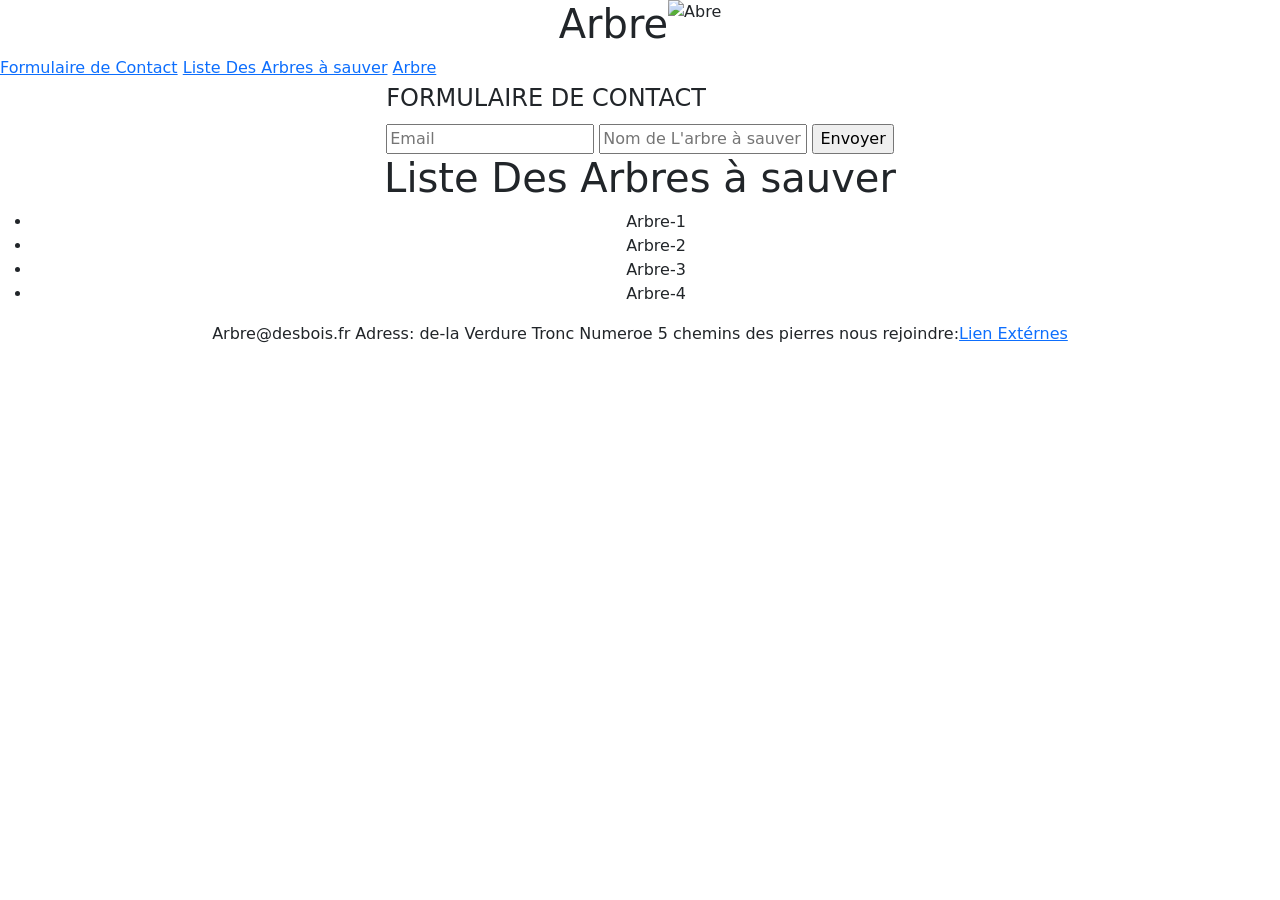
==== Arbre.html @ 78c7be0d "Création Css/HTML" ====
<!DOCTYPE html>
<html lang="fr">
<head>
    <meta charset="UTF-8">
    <meta name="viewport" content="width=device-width, initial-scale=1.0">
    <title>Abre</title>
    <link href="https://cdn.jsdelivr.net/npm/bootstrap@5.3.3/dist/css/bootstrap.min.css" rel="stylesheet"><!-- Bootstrap 5 (CDN) -->
    <link rel="stylesheet" href="./Arbre.css"><!--Chemin direction -->
</head>
<body>
<header class=" d-flex text-center justify-content-center">
    <h1>Arbre</h1>
<img src="" alt="Abre">
</header>
<nav class="">
<a href="#section">Formulaire de Contact</a>
<a href="#article">Liste Des Arbres à sauver</a>
<a href="#header">Arbre</a>
</nav>
<section class="d-flex justify-content-center">

    <!--Formulaire de contact-->
<form method="post" id="form" class="">
    <fieldset>
        <legend>FORMULAIRE DE CONTACT</legend>
    </fieldset>

    <input type="email" id="email" placeholder="Email">
    <input type="text" id="name" placeholder="Nom de L'arbre à sauver">
    <input type="submit" id="envoyer" value="Envoyer" class="Dav-zoom1 Dav-Neon-Vert">
</form>
</section>
 <article class="text-center ">  
    <h1>Liste Des Arbres à sauver</h1> 
<ul >
    <li class="Dav-li">Arbre-1</li>
    <li class="Dav-li">Arbre-2</li>
    <li class="Dav-li">Arbre-3</li>
    <li class="Dav-li">Arbre-4</li>
</ul>
</article>
<footer class="text-center">
Arbre@desbois.fr 
Adress: de-la Verdure Tronc Numeroe 5 chemins des pierres 
nous rejoindre:<a href="">Lien Extérnes</a>
</footer>
</body>
</html>
---- Arbre.css ----
/*li*/
.Dav-li::before {content: "✓";opacity: 0;position: absolute;left: 5px;transition: transform 0.4s ease, color 0.4s ease;}
.Dav-li:hover::before{opacity: 1;transform: scale(1.5);color: limegreen;}
.Dav-li:hover {color: limegreen;}

.Dav-zoom1:hover { transform: scale(1.1);}/*zoom hover*/
.Dav-Neon-Vert:hover {box-shadow: 0 0 20px #28a745, 0 0 40px #28a745;transform: scale(1.05);}/*Bouton*/
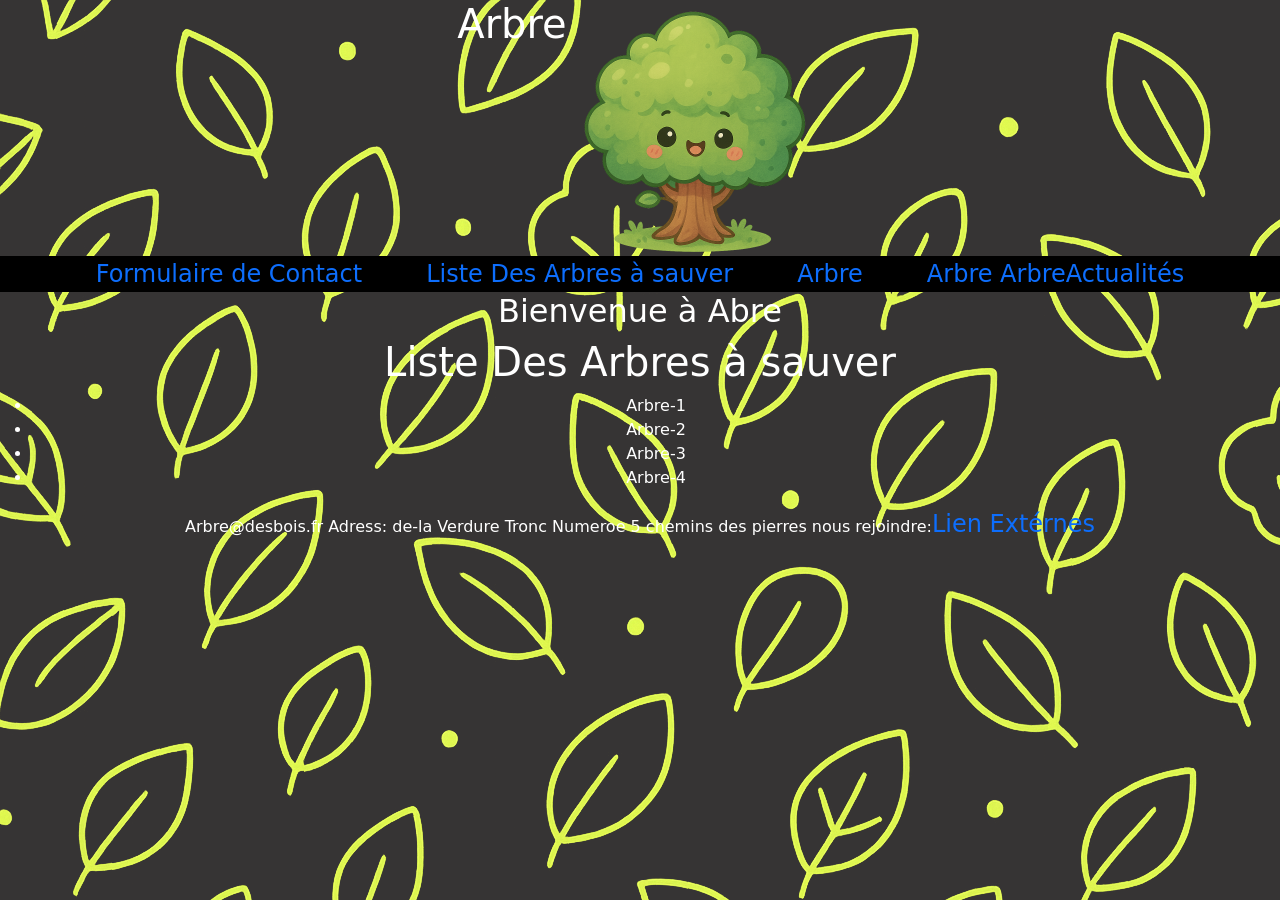
==== commit 66e7b843: "Création de menu carte Bootstrap" ====
--- a/Arbre.html
+++ b/Arbre.html
@@ -3,34 +3,25 @@
 <head>
     <meta charset="UTF-8">
     <meta name="viewport" content="width=device-width, initial-scale=1.0">
-    <title>Abre</title>
+    <title>Arbre</title>
     <link href="https://cdn.jsdelivr.net/npm/bootstrap@5.3.3/dist/css/bootstrap.min.css" rel="stylesheet"><!-- Bootstrap 5 (CDN) -->
     <link rel="stylesheet" href="./Arbre.css"><!--Chemin direction -->
 </head>
 <body>
 <header class=" d-flex text-center justify-content-center">
     <h1>Arbre</h1>
-<img src="" alt="Abre">
+<img src="./Images/Arbre.png" alt="Abre" width="20%">
 </header>
-<nav class="">
-<a href="#section">Formulaire de Contact</a>
-<a href="#article">Liste Des Arbres à sauver</a>
-<a href="#header">Arbre</a>
+<nav class="d-flex text-center justify-content-center">
+<a href="./ArbreContact.html">Formulaire de Contact</a>
+<a href="./ArbreActivités.html">Liste Des Arbres à sauver</a>
+<a href="./Arbre.html">Arbre</a>
+<a href="./ArbreActualités.html">Arbre ArbreActualités</a>
 </nav>
 <section class="d-flex justify-content-center">
-
-    <!--Formulaire de contact-->
-<form method="post" id="form" class="">
-    <fieldset>
-        <legend>FORMULAIRE DE CONTACT</legend>
-    </fieldset>
-
-    <input type="email" id="email" placeholder="Email">
-    <input type="text" id="name" placeholder="Nom de L'arbre à sauver">
-    <input type="submit" id="envoyer" value="Envoyer" class="Dav-zoom1 Dav-Neon-Vert">
-</form>
+    <h2>Bienvenue à Abre</h2>
 </section>
- <article class="text-center ">  
+ <article class="text-center">  
     <h1>Liste Des Arbres à sauver</h1> 
 <ul >
     <li class="Dav-li">Arbre-1</li>
@@ -39,10 +30,10 @@
     <li class="Dav-li">Arbre-4</li>
 </ul>
 </article>
-<footer class="text-center">
-Arbre@desbois.fr 
+<footer class="d-flex text-center justify-content-center">
+<p>Arbre@desbois.fr 
 Adress: de-la Verdure Tronc Numeroe 5 chemins des pierres 
-nous rejoindre:<a href="">Lien Extérnes</a>
+nous rejoindre:<a href="">Lien Extérnes</a></p>
 </footer>
 </body>
 </html>
--- a/Arbre.css
+++ b/Arbre.css
@@ -1,7 +1,33 @@
+*{
+
+}
+body {
+    background-image: url("./Images/Fond.png") ;
+    background-color: rgb(54, 52, 52);
+    color: white;
+}
 /*li*/
-.Dav-li::before {content: "✓";opacity: 0;position: absolute;left: 5px;transition: transform 0.4s ease, color 0.4s ease;}
+.Dav-li::before {
+    content: "✓";
+    opacity: 0;position: 
+    absolute;left: 5px;
+    transition: transform 0.4s ease, color 0.4s ease;
+}
 .Dav-li:hover::before{opacity: 1;transform: scale(1.5);color: limegreen;}
 .Dav-li:hover {color: limegreen;}
 
 .Dav-zoom1:hover { transform: scale(1.1);}/*zoom hover*/
-.Dav-Neon-Vert:hover {box-shadow: 0 0 20px #28a745, 0 0 40px #28a745;transform: scale(1.05);}/*Bouton*/+.Dav-Neon-Vert:hover {box-shadow: 0 0 20px #28a745, 0 0 40px #28a745;transform: scale(1.05);}/*Bouton*/
+nav {
+    position: sticky;/*comme demmander*/
+    background-color: black;
+    gap:5%;
+}
+a{
+    text-decoration: none;
+    font-size: x-large;
+}
+form {
+    margin:10%;
+     gap:5%;
+}
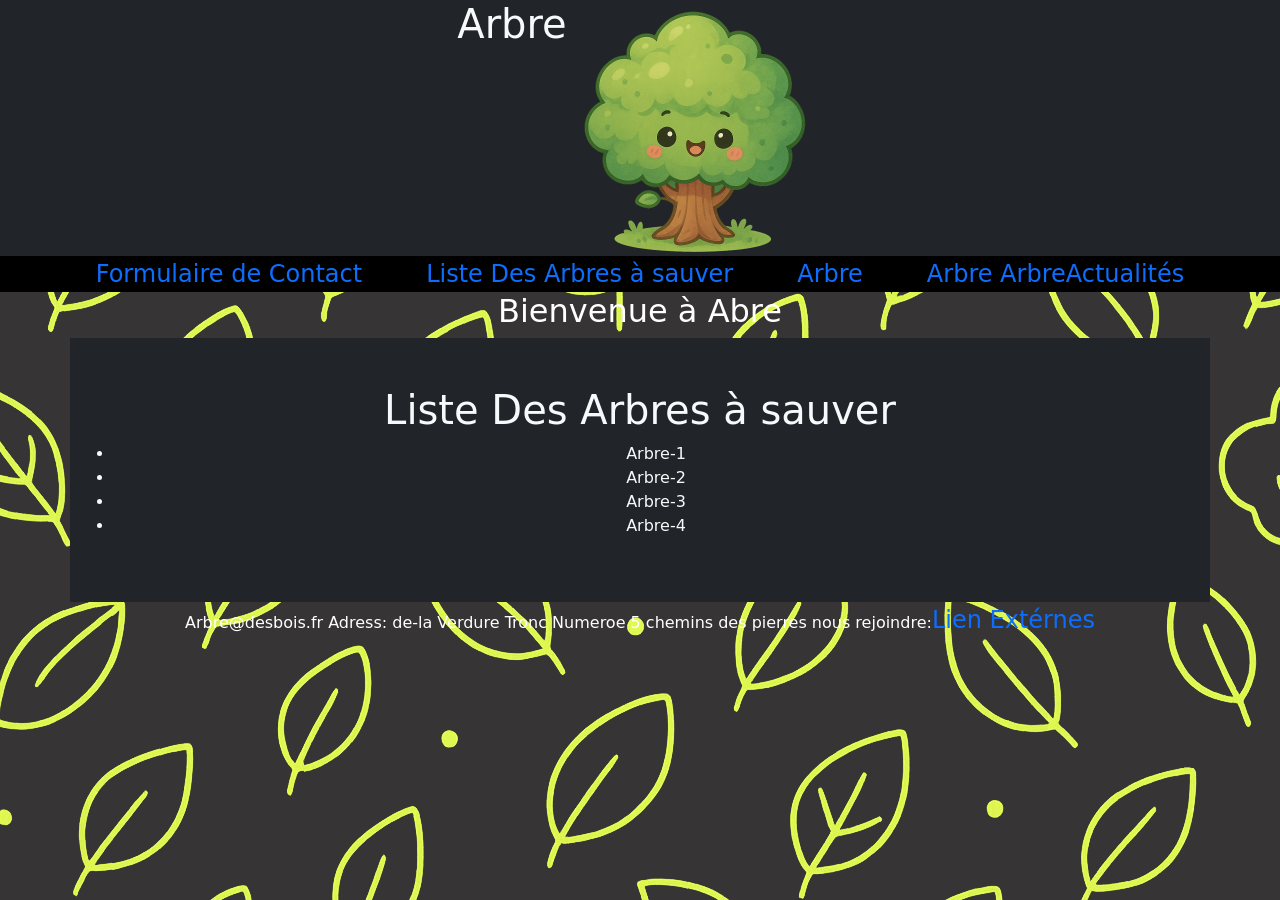
==== commit 5c22337d: "Retructuration CSS" ====
--- a/Arbre.html
+++ b/Arbre.html
@@ -8,7 +8,7 @@
     <link rel="stylesheet" href="./Arbre.css"><!--Chemin direction -->
 </head>
 <body>
-<header class=" d-flex text-center justify-content-center">
+<header class="d-flex text-center justify-content-center card-title bg-dark text-light">
     <h1>Arbre</h1>
 <img src="./Images/Arbre.png" alt="Abre" width="20%">
 </header>
@@ -21,7 +21,7 @@
 <section class="d-flex justify-content-center">
     <h2>Bienvenue à Abre</h2>
 </section>
- <article class="text-center">  
+ <article class="text-center card-title container py-5 bg-dark text-light"><!--Liste-->  
     <h1>Liste Des Arbres à sauver</h1> 
 <ul >
     <li class="Dav-li">Arbre-1</li>
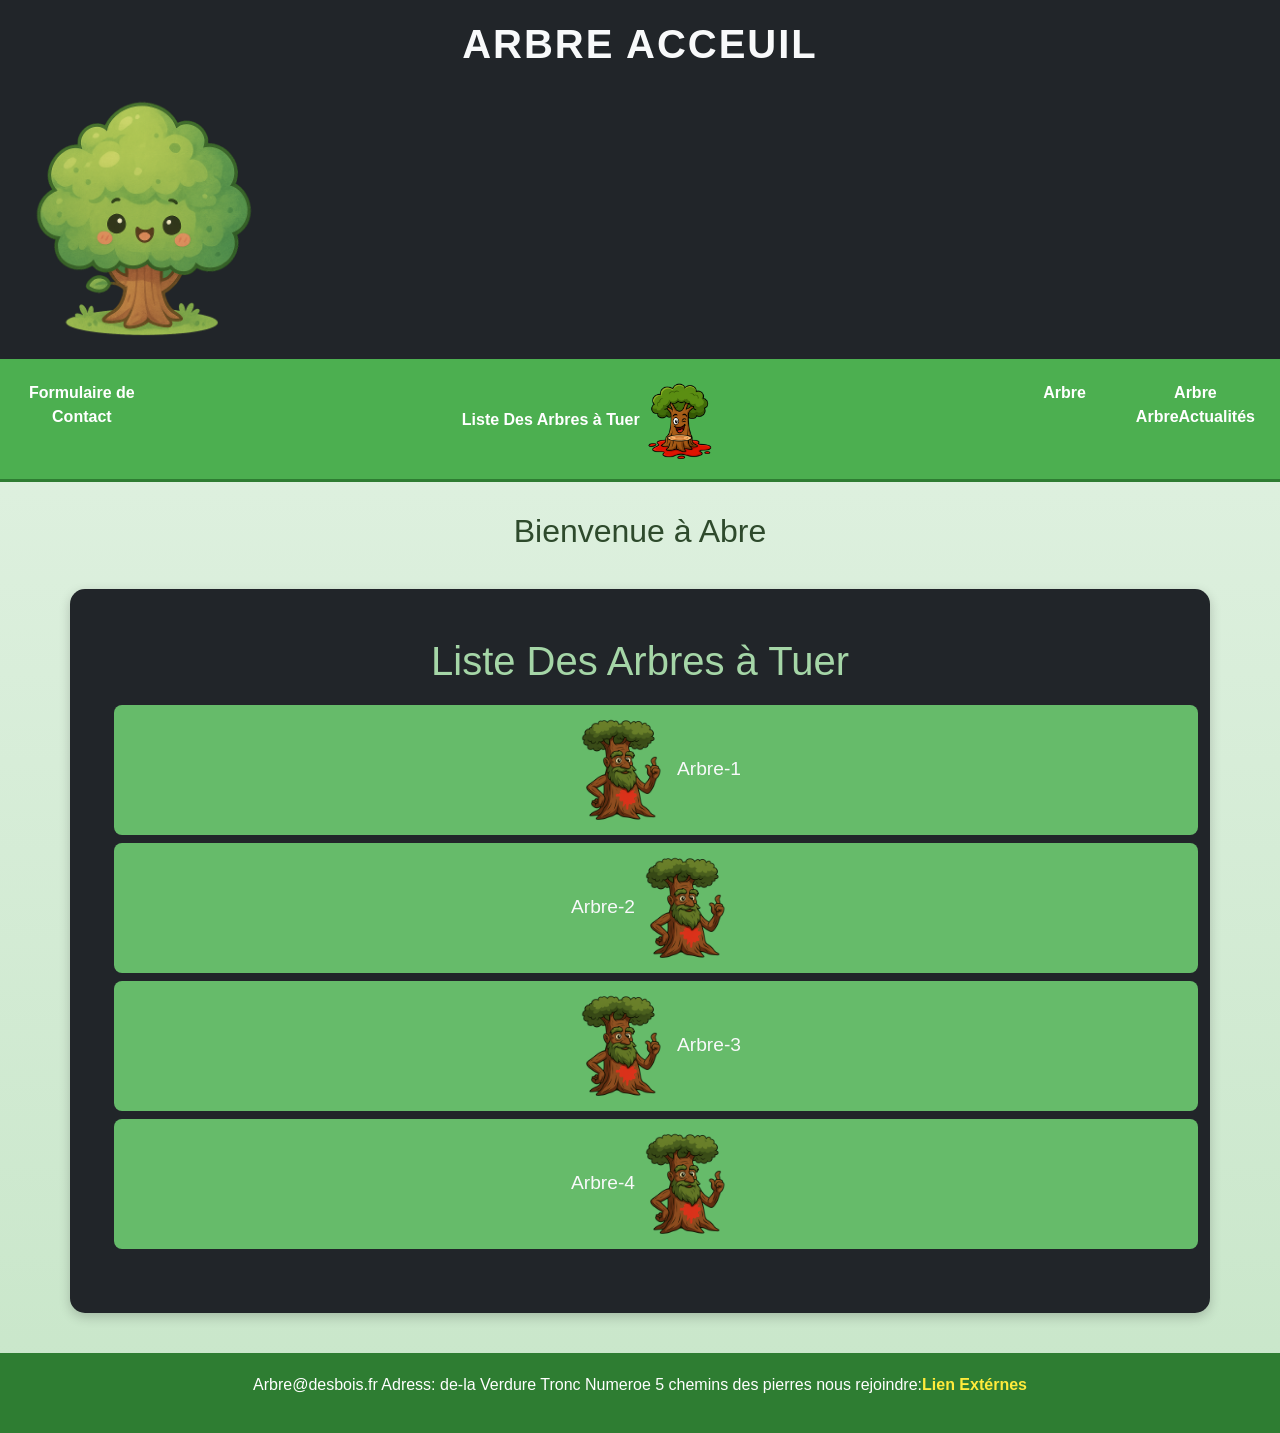
==== commit 28ead240: "Rajout d'images / Rajout élèments html" ====
--- a/Arbre.html
+++ b/Arbre.html
@@ -6,15 +6,16 @@
     <title>Arbre</title>
     <link href="https://cdn.jsdelivr.net/npm/bootstrap@5.3.3/dist/css/bootstrap.min.css" rel="stylesheet"><!-- Bootstrap 5 (CDN) -->
     <link rel="stylesheet" href="./Arbre.css"><!--Chemin direction -->
+        <link rel="icon" type="image/png" sizes="32x32" href="./Images/Arbre.png">
 </head>
 <body>
 <header class="d-flex text-center justify-content-center card-title bg-dark text-light">
-    <h1>Arbre</h1>
+    <h1>Arbre Acceuil</h1>
 <img src="./Images/Arbre.png" alt="Abre" width="20%">
 </header>
 <nav class="d-flex text-center justify-content-center">
 <a href="./ArbreContact.html">Formulaire de Contact</a>
-<a href="./ArbreActivités.html">Liste Des Arbres à sauver</a>
+<a href="./ArbreActivités.html">Liste Des Arbres à Tuer<img src="./Images/Arbre-3.png" width="10%" alt="Arbre-5"></a>
 <a href="./Arbre.html">Arbre</a>
 <a href="./ArbreActualités.html">Arbre ArbreActualités</a>
 </nav>
@@ -22,12 +23,12 @@
     <h2>Bienvenue à Abre</h2>
 </section>
  <article class="text-center card-title container py-5 bg-dark text-light"><!--Liste-->  
-    <h1>Liste Des Arbres à sauver</h1> 
+    <h1>Liste Des Arbres à Tuer</h1> 
 <ul >
-    <li class="Dav-li">Arbre-1</li>
-    <li class="Dav-li">Arbre-2</li>
-    <li class="Dav-li">Arbre-3</li>
-    <li class="Dav-li">Arbre-4</li>
+    <li class="Dav-li"><img src="./Images/Arbre-5.png" width="10%" alt="Arbre-1">Arbre-1</li>
+    <li class="Dav-li">Arbre-2<img src="./Images/Arbre-5.png" width="10%" alt="Arbre-2"></li>
+    <li class="Dav-li"><img src="./Images/Arbre-5.png" width="10%" alt="Arbre-3">Arbre-3</li>
+    <li class="Dav-li">Arbre-4<img src="./Images/Arbre-5.png" width="10%" alt="Arbre-4"></li>
 </ul>
 </article>
 <footer class="d-flex text-center justify-content-center">
--- a/Arbre.css
+++ b/Arbre.css
@@ -1,33 +1,165 @@
-*{
 
+/* Reset de base */
+* {
+    margin: 0;
+    padding: 0;
+    box-sizing: border-box;
 }
-body {
-    background-image: url("./Images/Fond.png") ;
-    background-color: rgb(54, 52, 52);
+
+
+body {/* Style général */
+    font-family: "Segoe UI", Tahoma, Geneva, Verdana, sans-serif;
+    background: linear-gradient(to bottom, #e8f5e9, #c8e6c9);
+    color: #2e4a2c;
+}
+header {
+    padding: 20px;
+    border-bottom: 4px solid #4caf50;
+    flex-direction: column;
+    gap: 15px;
+}
+header h1 {
+    font-size: 2.5rem;
+    font-weight: bold;
+    letter-spacing: 2px;
+    text-transform: uppercase;
+}
+nav {
+    background: #4caf50;
+    padding: 10px;
+    gap: 20px;
+    border-bottom: 3px solid #2e7d32;
+}
+nav a {
     color: white;
+    text-decoration: none;
+    font-weight: bold;
+    transition: all 0.3s ease-in-out;
+    padding: 8px 15px;
+    border-radius: 8px;
 }
-/*li*/
-.Dav-li::before {
-    content: "✓";
-    opacity: 0;position: 
-    absolute;left: 5px;
-    transition: transform 0.4s ease, color 0.4s ease;
+nav a:hover {
+    background: #2e7d32;
+    transform: scale(1.05);
 }
-.Dav-li:hover::before{opacity: 1;transform: scale(1.5);color: limegreen;}
-.Dav-li:hover {color: limegreen;}
+section {
+    margin: 30px 0;
+    text-align: center;
+}
+section h1 {
+    font-size: 2rem;
+    color: #1b5e20;
+}
+article {
+    border-radius: 15px;
+    max-width: 600px;
+    margin: auto;
+    box-shadow: 0 4px 12px rgba(0,0,0,0.2);
+}
+article h1 {
+    margin-bottom: 20px;
+    color: #a5d6a7;
+}
+ul {
+    list-style: none;
+}
+.Dav-li {
+    padding: 12px;
+    margin: 8px 0;
+    background: #66bb6a;
+    border-radius: 8px;
+    transition: background 0.3s ease, transform 0.2s ease;
+    font-size: 1.2rem;
+    font-weight: 500;
+}
+.Dav-li:hover {
+    background: #388e3c;
+    color: white;
+    transform: translateX(5px);
+}
+/* Footer */
+footer {
+    margin-top: 40px;
+    padding: 20px;
+    background: #2e7d32;
+    color: #fff;
+    flex-direction: column;
+    gap: 10px;
+}
+footer a {
+    color: #ffeb3b;
+    font-weight: bold;
+    text-decoration: none;
+}
 
-.Dav-zoom1:hover { transform: scale(1.1);}/*zoom hover*/
-.Dav-Neon-Vert:hover {box-shadow: 0 0 20px #28a745, 0 0 40px #28a745;transform: scale(1.05);}/*Bouton*/
-nav {
-    position: sticky;/*comme demmander*/
-    background-color: black;
-    gap:5%;
-}
-a{
-    text-decoration: none;
-    font-size: x-large;
+footer a:hover {
+    text-decoration: underline;
 }
 form {
-    margin:10%;
-     gap:5%;
+    max-width: 500px;
+    margin: 40px auto;
+    padding: 25px;
+    background: #f1f8e9;
+    border-radius: 15px;
+    box-shadow: 0 4px 15px rgba(0,0,0,0.2);
+    display: flex;
+    flex-direction: column;
+    gap: 20px;
 }
+
+fieldset {
+    border: 2px solid #4caf50;
+    border-radius: 10px;
+    padding: 10px 15px;
+    background: #e8f5e9;
+    text-align: center;
+}
+
+legend {
+    font-size: 1.3rem;
+    font-weight: bold;
+    color: #2e7d32;
+    padding: 0 10px;
+}
+
+/* Champs du formulaire */
+form input[type="text"],
+form input[type="email"] {
+    padding: 12px;
+    border: 2px solid #81c784;
+    border-radius: 10px;
+    outline: none;
+    font-size: 1rem;
+    transition: all 0.3s ease-in-out;
+    background: #ffffff;
+}
+
+form input[type="text"]:focus,
+form input[type="email"]:focus {
+    border-color: #388e3c;
+    box-shadow: 0 0 10px rgba(56, 142, 60, 0.5);
+}
+
+/* Bouton */
+#envoyer {
+    padding: 12px;
+    border: none;
+    border-radius: 12px;
+    font-size: 1.1rem;
+    font-weight: bold;
+    cursor: pointer;
+    background: #4caf50;
+    color: white;
+    transition: all 0.3s ease-in-out;
+}
+
+/* Classe spéciale */
+.Dav-Neon-Vert {
+    box-shadow: 0 0 8px #4caf50, 0 0 15px #81c784;
+}
+
+.Dav-zoom1:hover {
+    transform: scale(1.05);
+    background: #388e3c;
+    box-shadow: 0 0 12px #66bb6a, 0 0 20px #2e7d32;
+}
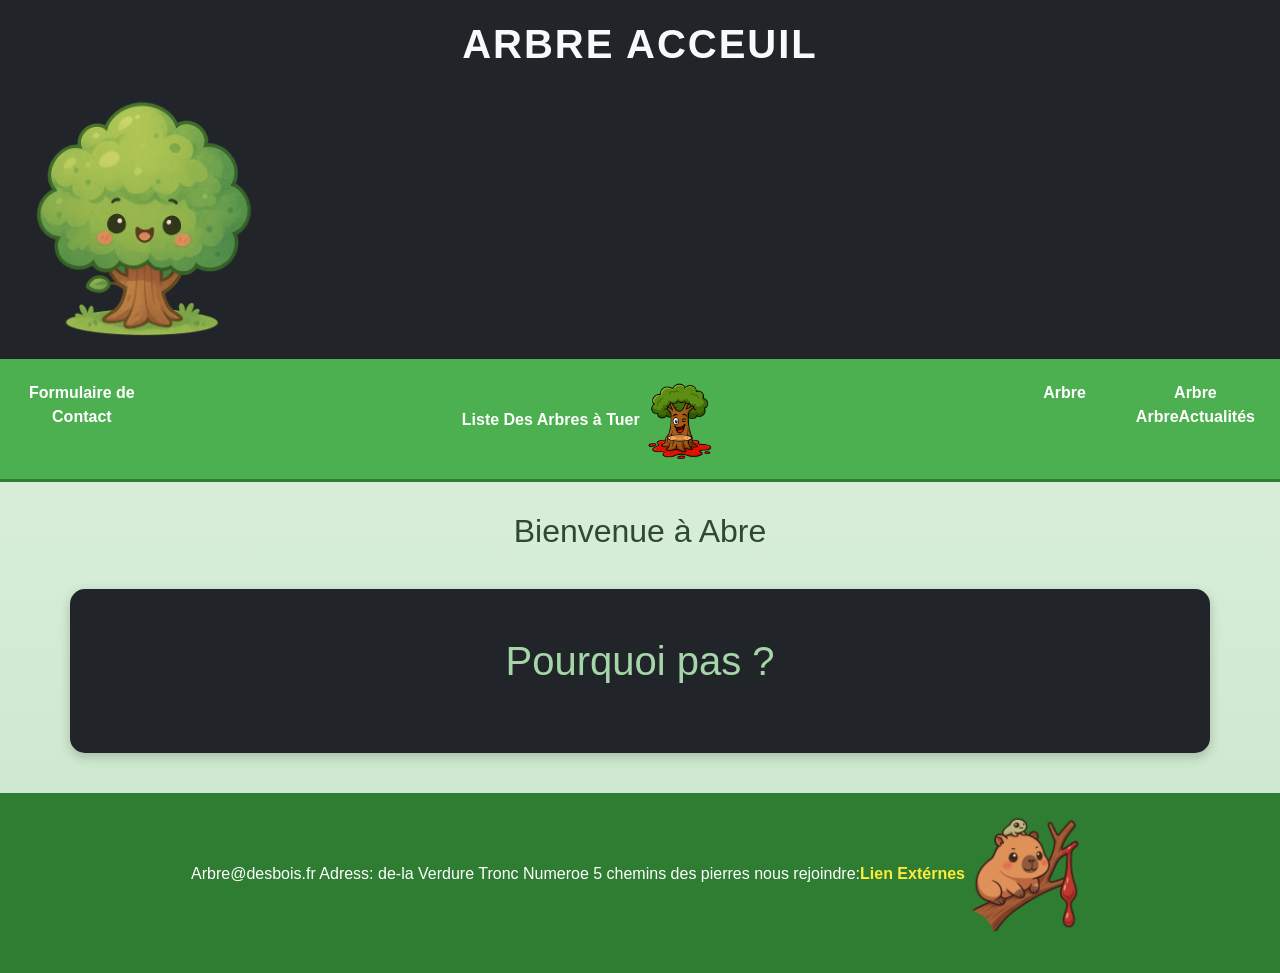
==== commit b6ac9e61: "Image footer" ====
--- a/Arbre.html
+++ b/Arbre.html
@@ -1,40 +1,39 @@
 <!DOCTYPE html>
 <html lang="fr">
+
 <head>
     <meta charset="UTF-8">
     <meta name="viewport" content="width=device-width, initial-scale=1.0">
     <title>Arbre</title>
-    <link href="https://cdn.jsdelivr.net/npm/bootstrap@5.3.3/dist/css/bootstrap.min.css" rel="stylesheet"><!-- Bootstrap 5 (CDN) -->
+    <link href="https://cdn.jsdelivr.net/npm/bootstrap@5.3.3/dist/css/bootstrap.min.css" rel="stylesheet">
+    <!-- Bootstrap 5 (CDN) -->
     <link rel="stylesheet" href="./Arbre.css"><!--Chemin direction -->
-        <link rel="icon" type="image/png" sizes="32x32" href="./Images/Arbre.png">
+    <link rel="icon" type="image/png" sizes="32x32" href="./Images/Arbre.png">
 </head>
+
 <body>
-<header class="d-flex text-center justify-content-center card-title bg-dark text-light">
-    <h1>Arbre Acceuil</h1>
-<img src="./Images/Arbre.png" alt="Abre" width="20%">
-</header>
-<nav class="d-flex text-center justify-content-center">
-<a href="./ArbreContact.html">Formulaire de Contact</a>
-<a href="./ArbreActivités.html">Liste Des Arbres à Tuer<img src="./Images/Arbre-3.png" width="10%" alt="Arbre-5"></a>
-<a href="./Arbre.html">Arbre</a>
-<a href="./ArbreActualités.html">Arbre ArbreActualités</a>
-</nav>
-<section class="d-flex justify-content-center">
-    <h2>Bienvenue à Abre</h2>
-</section>
- <article class="text-center card-title container py-5 bg-dark text-light"><!--Liste-->  
-    <h1>Liste Des Arbres à Tuer</h1> 
-<ul >
-    <li class="Dav-li"><img src="./Images/Arbre-5.png" width="10%" alt="Arbre-1">Arbre-1</li>
-    <li class="Dav-li">Arbre-2<img src="./Images/Arbre-5.png" width="10%" alt="Arbre-2"></li>
-    <li class="Dav-li"><img src="./Images/Arbre-5.png" width="10%" alt="Arbre-3">Arbre-3</li>
-    <li class="Dav-li">Arbre-4<img src="./Images/Arbre-5.png" width="10%" alt="Arbre-4"></li>
-</ul>
-</article>
-<footer class="d-flex text-center justify-content-center">
-<p>Arbre@desbois.fr 
-Adress: de-la Verdure Tronc Numeroe 5 chemins des pierres 
-nous rejoindre:<a href="">Lien Extérnes</a></p>
-</footer>
+    <header class="d-flex text-center justify-content-center card-title bg-dark text-light">
+        <h1>Arbre Acceuil</h1>
+        <img src="./Images/Arbre.png" alt="Abre" width="20%">
+    </header>
+    <nav class="d-flex text-center justify-content-center">
+        <a href="./ArbreContact.html">Formulaire de Contact</a>
+        <a href="./ArbreActivités.html">Liste Des Arbres à Tuer<img src="./Images/Arbre-3.png" width="10%"
+                alt="Arbre-5"></a>
+        <a href="./Arbre.html">Arbre</a>
+        <a href="./ArbreActualités.html">Arbre ArbreActualités</a>
+    </nav>
+    <section class="d-flex justify-content-center">
+        <h2>Bienvenue à Abre</h2>
+    </section>
+    <article class="text-center card-title container py-5 bg-dark text-light"><!--Liste-->
+        <h1>Pourquoi pas ?</h1>
+    </article>
+    <footer class="d-flex text-center justify-content-center">
+        <p>Arbre@desbois.fr
+            Adress: de-la Verdure Tronc Numeroe 5 chemins des pierres
+            nous rejoindre:<a href="">Lien Extérnes</a><img src="./Images/Colab.png" width="10%" title="Colabe"></p>
+    </footer>
 </body>
+
 </html>
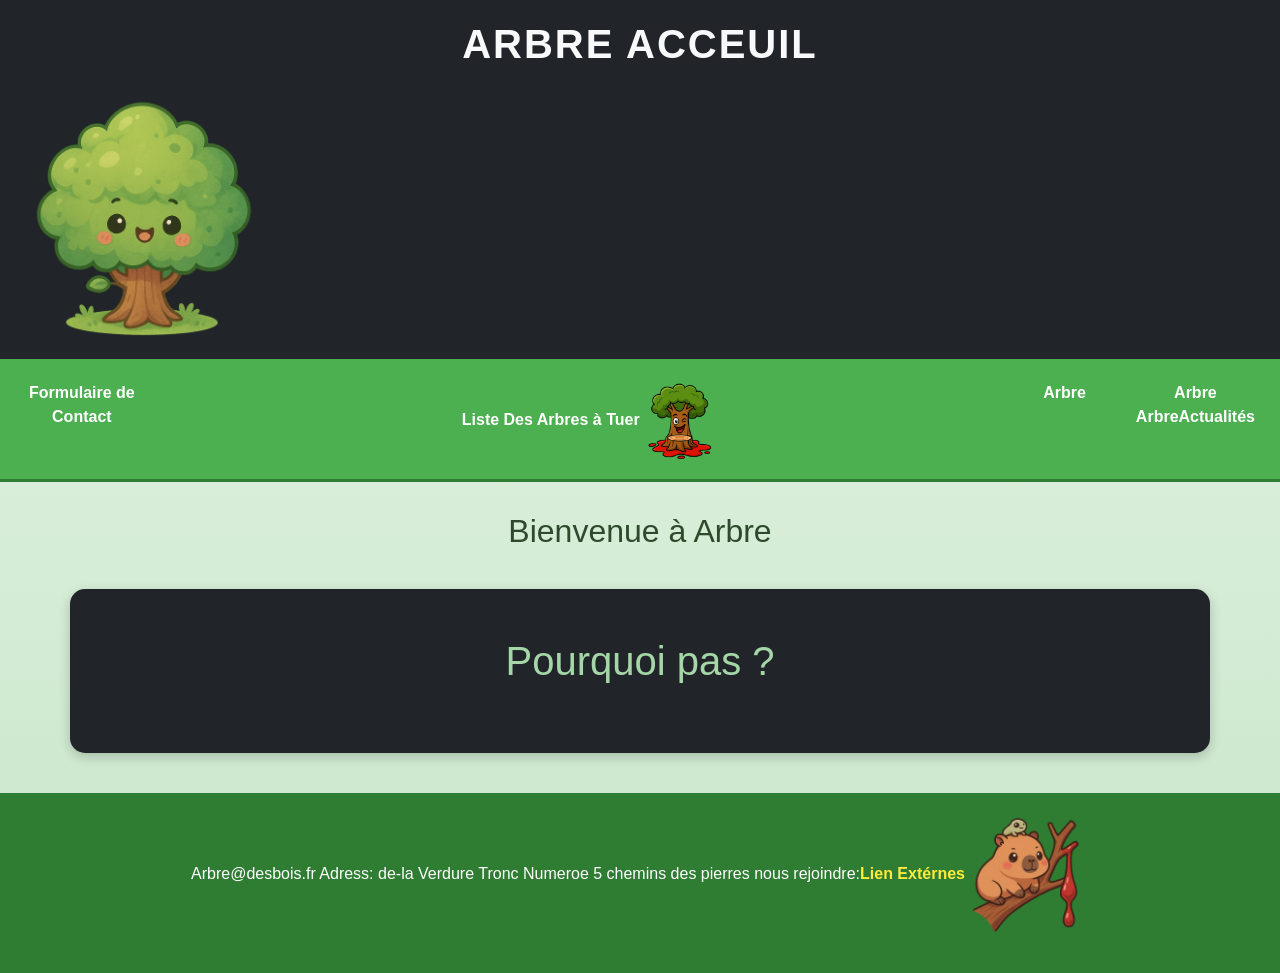
==== commit eb468738: "Correction" ====
--- a/Arbre.html
+++ b/Arbre.html
@@ -24,7 +24,7 @@
         <a href="./ArbreActualités.html">Arbre ArbreActualités</a>
     </nav>
     <section class="d-flex justify-content-center">
-        <h2>Bienvenue à Abre</h2>
+        <h2>Bienvenue à Arbre</h2>
     </section>
     <article class="text-center card-title container py-5 bg-dark text-light"><!--Liste-->
         <h1>Pourquoi pas ?</h1>
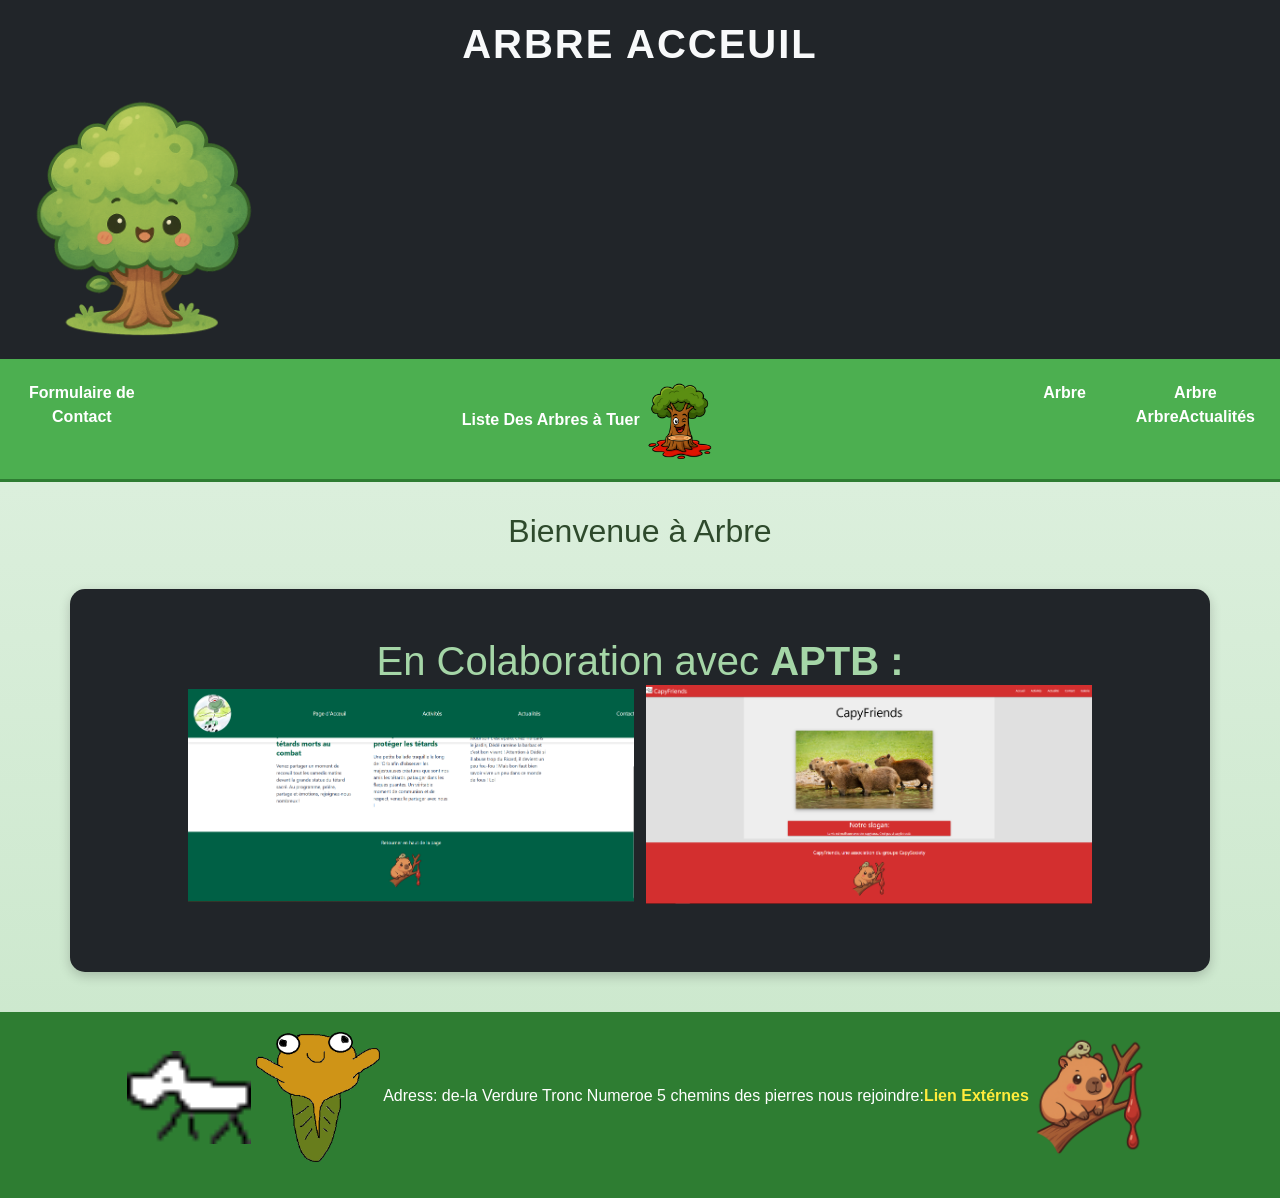
==== commit 0aaefc08: "Rajout colabe" ====
--- a/Arbre.html
+++ b/Arbre.html
@@ -18,8 +18,7 @@
     </header>
     <nav class="d-flex text-center justify-content-center">
         <a href="./ArbreContact.html">Formulaire de Contact</a>
-        <a href="./ArbreActivités.html">Liste Des Arbres à Tuer<img src="./Images/Arbre-3.png" width="10%"
-                alt="Arbre-5"></a>
+        <a href="./ArbreActivités.html">Liste Des Arbres à Tuer<img src="./Images/Arbre-3.png" width="10%" alt="Arbre-5"></a>
         <a href="./Arbre.html">Arbre</a>
         <a href="./ArbreActualités.html">Arbre ArbreActualités</a>
     </nav>
@@ -27,10 +26,11 @@
         <h2>Bienvenue à Arbre</h2>
     </section>
     <article class="text-center card-title container py-5 bg-dark text-light"><!--Liste-->
-        <h1>Pourquoi pas ?</h1>
+        <h1>En Colaboration avec <strong>APTB :</strong> <div class="Dav-zoom"><img src="./Images/tetard.png" width="40%">
+             <img src="./Images/Capy friends.png" width="40%"></div></h1>
     </article>
     <footer class="d-flex text-center justify-content-center">
-        <p>Arbre@desbois.fr
+        <p><img src="./Images/capyfriends.png" width="10%"> <img src="./Images/icon (1).png" width="10%">
             Adress: de-la Verdure Tronc Numeroe 5 chemins des pierres
             nous rejoindre:<a href="">Lien Extérnes</a><img src="./Images/Colab.png" width="10%" title="Colabe"></p>
     </footer>
--- a/Arbre.css
+++ b/Arbre.css
@@ -162,4 +162,5 @@
     transform: scale(1.05);
     background: #388e3c;
     box-shadow: 0 0 12px #66bb6a, 0 0 20px #2e7d32;
-}+}
+.Dav-zoom:hover {transform: scale(1.1);}
